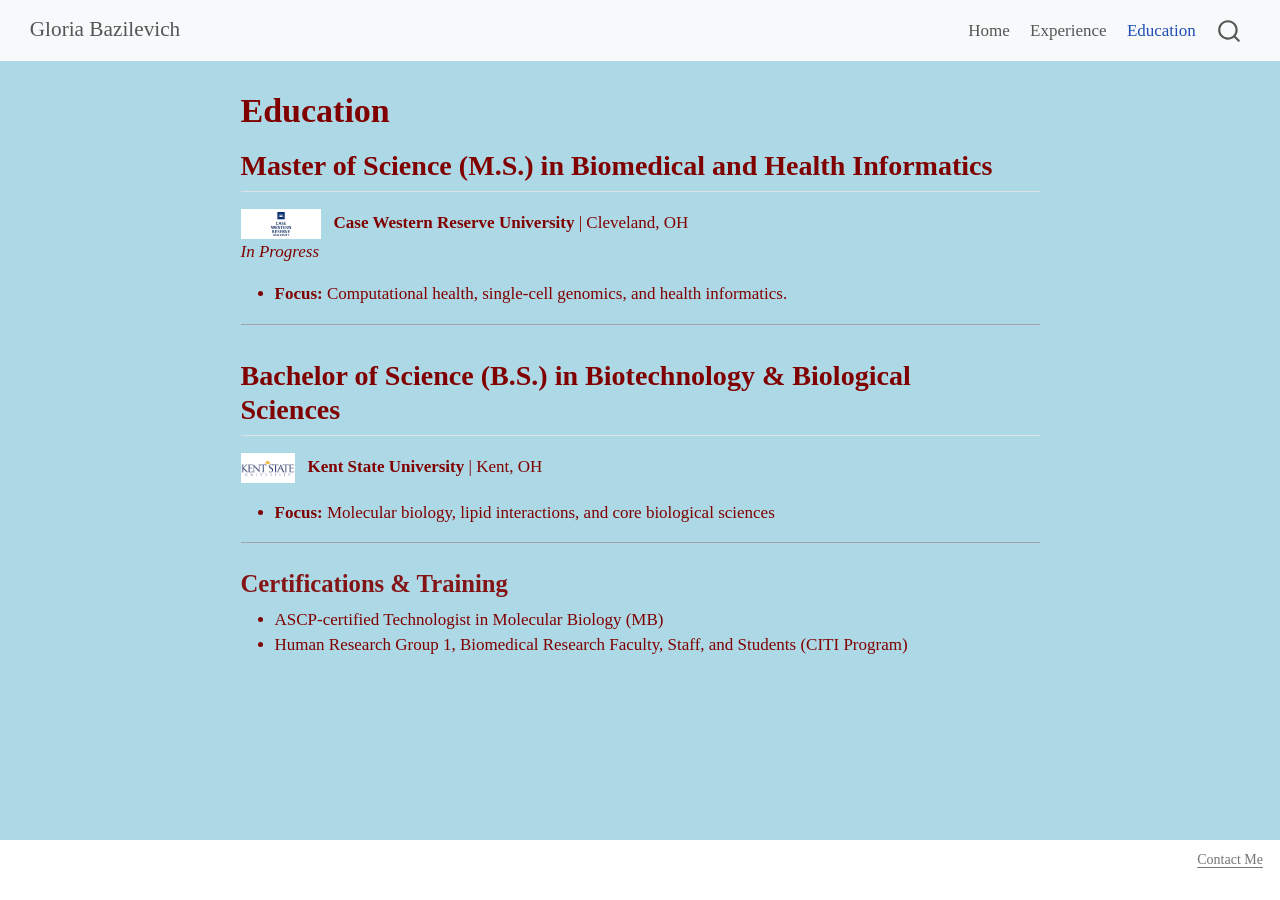
==== docs/education.html @ e03e36f9 "Add files via upload" ====
<!DOCTYPE html>
<html xmlns="http://www.w3.org/1999/xhtml" lang="en" xml:lang="en"><head>

<meta charset="utf-8">
<meta name="generator" content="quarto-1.9.38">

<meta name="viewport" content="width=device-width, initial-scale=1.0, user-scalable=yes">


<title>Education – Gloria Bazilevich</title>
<style>
/* Default styles provided by pandoc.
** See https://pandoc.org/MANUAL.html#variables-for-html for config info.
*/
code{white-space: pre-wrap;}
span.smallcaps{font-variant: small-caps;}
div.columns{display: flex; gap: min(4vw, 1.5em);}
div.column{flex: auto; overflow-x: auto;}
div.hanging-indent{margin-left: 1.5em; text-indent: -1.5em;}
ul.task-list{list-style: none;}
ul.task-list li input[type="checkbox"] {
  width: 0.8em;
  margin: 0 0.8em 0.2em -1em; /* quarto-specific, see https://github.com/quarto-dev/quarto-cli/issues/4556 */ 
  vertical-align: middle;
}
</style>


<script src="site_libs/quarto-nav/quarto-nav.js"></script>
<script src="site_libs/quarto-nav/headroom.min.js"></script>
<script src="site_libs/clipboard/clipboard.min.js"></script>
<script src="site_libs/quarto-search/autocomplete.umd.js"></script>
<script src="site_libs/quarto-search/fuse.min.js"></script>
<script src="site_libs/quarto-search/quarto-search.js"></script>
<meta name="quarto:offset" content="./">
<script src="site_libs/quarto-html/quarto.js" type="module"></script>
<script src="site_libs/quarto-html/tabsets/tabsets.js" type="module"></script>
<script src="site_libs/quarto-html/popper.min.js"></script>
<script src="site_libs/quarto-html/tippy.umd.min.js"></script>
<script src="site_libs/quarto-html/anchor.min.js"></script>
<link href="site_libs/quarto-html/tippy.css" rel="stylesheet">
<link href="site_libs/quarto-html/quarto-syntax-highlighting-15634bcf2e68342d4ad2dfa704d543f6.css" rel="stylesheet" id="quarto-text-highlighting-styles">
<script src="site_libs/bootstrap/bootstrap.min.js"></script>
<link href="site_libs/bootstrap/bootstrap-icons.css" rel="stylesheet">
<link href="site_libs/bootstrap/bootstrap-7b5c37acdea25cadfbbb16e4df08bc97.min.css" rel="stylesheet" append-hash="true" id="quarto-bootstrap" data-mode="light">
<script id="quarto-search-options" type="application/json">{
  "location": "navbar",
  "copy-button": false,
  "collapse-after": 3,
  "panel-placement": "end",
  "type": "overlay",
  "limit": 50,
  "keyboard-shortcut": [
    "f",
    "/",
    "s"
  ],
  "show-item-context": false,
  "language": {
    "search-no-results-text": "No results",
    "search-matching-documents-text": "matching documents",
    "search-copy-link-title": "Copy link to search",
    "search-hide-matches-text": "Hide additional matches",
    "search-more-match-text": "more match in this document",
    "search-more-matches-text": "more matches in this document",
    "search-clear-button-title": "Clear",
    "search-text-placeholder": "",
    "search-detached-cancel-button-title": "Cancel",
    "search-submit-button-title": "Submit",
    "search-label": "Search"
  }
}</script>


<meta property="og:title" content="Education – Gloria Bazilevich">
<meta property="og:description" content="">
<meta property="og:image" content="CWRU.png">
<meta property="og:site_name" content="Gloria Bazilevich">
</head>

<body class="nav-fixed fullcontent quarto-light">

<div id="quarto-search-results"></div>
  <header id="quarto-header" class="headroom fixed-top">
    <nav class="navbar navbar-expand-lg " data-bs-theme="dark">
      <div class="navbar-container container-fluid">
      <div class="navbar-brand-container mx-auto">
    <a class="navbar-brand" href="./index.html">
    <span class="navbar-title">Gloria Bazilevich</span>
    </a>
  </div>
            <div id="quarto-search" class="" title="Search"></div>
          <button class="navbar-toggler" type="button" data-bs-toggle="collapse" data-bs-target="#navbarCollapse" aria-controls="navbarCollapse" role="menu" aria-expanded="false" aria-label="Toggle navigation" onclick="if (window.quartoToggleHeadroom) { window.quartoToggleHeadroom(); }">
  <span class="navbar-toggler-icon"></span>
</button>
          <div class="collapse navbar-collapse" id="navbarCollapse">
            <ul class="navbar-nav navbar-nav-scroll ms-auto">
  <li class="nav-item">
    <a class="nav-link" href="./index.html"> 
<span class="menu-text">Home</span></a>
  </li>  
  <li class="nav-item">
    <a class="nav-link" href="./experience.html"> 
<span class="menu-text">Experience</span></a>
  </li>  
  <li class="nav-item">
    <a class="nav-link active" href="./education.html" aria-current="page"> 
<span class="menu-text">Education</span></a>
  </li>  
</ul>
          </div> <!-- /navcollapse -->
            <div class="quarto-navbar-tools">
</div>
      </div> <!-- /container-fluid -->
    </nav>
</header>
<!-- content -->
<div id="quarto-content" class="quarto-container page-columns page-rows-contents page-layout-article page-navbar">
<!-- sidebar -->
<!-- margin-sidebar -->
    
<!-- main -->
<main class="content" id="quarto-document-content">

<header id="title-block-header" class="quarto-title-block default">
<div class="quarto-title">
<h1 class="title">Education</h1>
</div>



<div class="quarto-title-meta">

    
  
    
  </div>
  


</header>


<section id="master-of-science-m.s.-in-biomedical-and-health-informatics" class="level2">
<h2 class="anchored" data-anchor-id="master-of-science-m.s.-in-biomedical-and-health-informatics">Master of Science (M.S.) in Biomedical and Health Informatics</h2>
<p><img src="CWRU.png" height="30" style="vertical-align: middle; margin-right: 8px;"> <strong>Case Western Reserve University</strong> | Cleveland, OH<br>
<em>In Progress</em></p>
<ul>
<li><strong>Focus:</strong> Computational health, single-cell genomics, and health informatics.</li>
</ul>
<hr>
</section>
<section id="bachelor-of-science-b.s.-in-biotechnology-biological-sciences" class="level2">
<h2 class="anchored" data-anchor-id="bachelor-of-science-b.s.-in-biotechnology-biological-sciences">Bachelor of Science (B.S.) in Biotechnology &amp; Biological Sciences</h2>
<p><img src="Kent.png" height="30" style="vertical-align: middle; margin-right: 8px;"> <strong>Kent State University</strong> | Kent, OH</p>
<ul>
<li><strong>Focus:</strong> Molecular biology, lipid interactions, and core biological sciences</li>
</ul>
<hr>
<section id="certifications-training" class="level3">
<h3 class="anchored" data-anchor-id="certifications-training">Certifications &amp; Training</h3>
<ul>
<li>
ASCP-certified Technologist in Molecular Biology (MB)
</li>
<li>
Human Research Group 1, Biomedical Research Faculty, Staff, and Students (CITI Program)
</li>
</ul>


</section>
</section>

</main> <!-- /main -->
<script id="quarto-html-after-body" type="application/javascript">
  window.document.addEventListener("DOMContentLoaded", function (event) {
    const icon = "";
    const anchorJS = new window.AnchorJS();
    anchorJS.options = {
      placement: 'right',
      icon: icon
    };
    anchorJS.add('.anchored');
    const isCodeAnnotation = (el) => {
      for (const clz of el.classList) {
        if (clz.startsWith('code-annotation-')) {                     
          return true;
        }
      }
      return false;
    }
    const onCopySuccess = function(e) {
      // button target
      const button = e.trigger;
      // don't keep focus
      button.blur();
      // flash "checked"
      button.classList.add('code-copy-button-checked');
      var currentTitle = button.getAttribute("title");
      button.setAttribute("title", "Copied!");
      let tooltip;
      if (window.bootstrap) {
        button.setAttribute("data-bs-toggle", "tooltip");
        button.setAttribute("data-bs-placement", "left");
        button.setAttribute("data-bs-title", "Copied!");
        tooltip = new bootstrap.Tooltip(button, 
          { trigger: "manual", 
            customClass: "code-copy-button-tooltip",
            offset: [0, -8]});
        tooltip.show();    
      }
      setTimeout(function() {
        if (tooltip) {
          tooltip.hide();
          button.removeAttribute("data-bs-title");
          button.removeAttribute("data-bs-toggle");
          button.removeAttribute("data-bs-placement");
        }
        button.setAttribute("title", currentTitle);
        button.classList.remove('code-copy-button-checked');
      }, 1000);
      // clear code selection
      e.clearSelection();
    }
    const getTextToCopy = function(trigger) {
      const outerScaffold = trigger.parentElement.cloneNode(true);
      const codeEl = outerScaffold.querySelector('code');
      for (const childEl of codeEl.children) {
        if (isCodeAnnotation(childEl)) {
          childEl.remove();
        }
      }
      return codeEl.innerText;
    }
    const clipboard = new window.ClipboardJS('.code-copy-button:not([data-in-quarto-modal])', {
      text: getTextToCopy
    });
    clipboard.on('success', onCopySuccess);
    if (window.document.getElementById('quarto-embedded-source-code-modal')) {
      const clipboardModal = new window.ClipboardJS('.code-copy-button[data-in-quarto-modal]', {
        text: getTextToCopy,
        container: window.document.getElementById('quarto-embedded-source-code-modal')
      });
      clipboardModal.on('success', onCopySuccess);
    }
      var localhostRegex = new RegExp(/^(?:http|https):\/\/localhost\:?[0-9]*\//);
      var mailtoRegex = new RegExp(/^mailto:/);
        var filterRegex = new RegExp('/' + window.location.host + '/');
      var isInternal = (href) => {
          return filterRegex.test(href) || localhostRegex.test(href) || mailtoRegex.test(href);
      }
      // Inspect non-navigation links and adorn them if external
     var links = window.document.querySelectorAll('a[href]:not(.nav-link):not(.navbar-brand):not(.toc-action):not(.sidebar-link):not(.sidebar-item-toggle):not(.pagination-link):not(.no-external):not([aria-hidden]):not(.dropdown-item):not(.quarto-navigation-tool):not(.about-link)');
      for (var i=0; i<links.length; i++) {
        const link = links[i];
        if (!isInternal(link.href)) {
          // undo the damage that might have been done by quarto-nav.js in the case of
          // links that we want to consider external
          if (link.dataset.originalHref !== undefined) {
            link.href = link.dataset.originalHref;
          }
        }
      }
    function tippyHover(el, contentFn, onTriggerFn, onUntriggerFn) {
      const config = {
        allowHTML: true,
        maxWidth: 500,
        delay: 100,
        arrow: false,
        appendTo: function(el) {
            return el.parentElement;
        },
        interactive: true,
        interactiveBorder: 10,
        theme: 'quarto',
        placement: 'bottom-start',
      };
      if (contentFn) {
        config.content = contentFn;
      }
      if (onTriggerFn) {
        config.onTrigger = onTriggerFn;
      }
      if (onUntriggerFn) {
        config.onUntrigger = onUntriggerFn;
      }
      window.tippy(el, config); 
    }
    const noterefs = window.document.querySelectorAll('a[role="doc-noteref"]');
    for (var i=0; i<noterefs.length; i++) {
      const ref = noterefs[i];
      tippyHover(ref, function() {
        // use id or data attribute instead here
        let href = ref.getAttribute('data-footnote-href') || ref.getAttribute('href');
        try { href = new URL(href).hash; } catch {}
        const id = href.replace(/^#\/?/, "");
        const note = window.document.getElementById(id);
        if (note) {
          return note.innerHTML;
        } else {
          return "";
        }
      });
    }
    const xrefs = window.document.querySelectorAll('a.quarto-xref');
    const processXRef = (id, note) => {
      // Strip column container classes
      const stripColumnClz = (el) => {
        el.classList.remove("page-full", "page-columns");
        if (el.children) {
          for (const child of el.children) {
            stripColumnClz(child);
          }
        }
      }
      stripColumnClz(note)
      if (id === null || id.startsWith('sec-')) {
        // Special case sections, only their first couple elements
        const container = document.createElement("div");
        if (note.children && note.children.length > 2) {
          container.appendChild(note.children[0].cloneNode(true));
          for (let i = 1; i < note.children.length; i++) {
            const child = note.children[i];
            if (child.tagName === "P" && child.innerText === "") {
              continue;
            } else {
              container.appendChild(child.cloneNode(true));
              break;
            }
          }
          if (window.Quarto?.typesetMath) {
            window.Quarto.typesetMath(container);
          }
          return container.innerHTML
        } else {
          if (window.Quarto?.typesetMath) {
            window.Quarto.typesetMath(note);
          }
          return note.innerHTML;
        }
      } else {
        // Remove any anchor links if they are present
        const anchorLink = note.querySelector('a.anchorjs-link');
        if (anchorLink) {
          anchorLink.remove();
        }
        if (window.Quarto?.typesetMath) {
          window.Quarto.typesetMath(note);
        }
        if (note.classList.contains("callout")) {
          return note.outerHTML;
        } else {
          return note.innerHTML;
        }
      }
    }
    for (var i=0; i<xrefs.length; i++) {
      const xref = xrefs[i];
      tippyHover(xref, undefined, function(instance) {
        instance.disable();
        let url = xref.getAttribute('href');
        let hash = undefined; 
        if (url.startsWith('#')) {
          hash = url;
        } else {
          try { hash = new URL(url).hash; } catch {}
        }
        if (hash) {
          const id = hash.replace(/^#\/?/, "");
          const note = window.document.getElementById(id);
          if (note !== null) {
            try {
              const html = processXRef(id, note.cloneNode(true));
              instance.setContent(html);
            } finally {
              instance.enable();
              instance.show();
            }
          } else {
            // See if we can fetch this
            fetch(url.split('#')[0])
            .then(res => res.text())
            .then(html => {
              const parser = new DOMParser();
              const htmlDoc = parser.parseFromString(html, "text/html");
              const note = htmlDoc.getElementById(id);
              if (note !== null) {
                const html = processXRef(id, note);
                instance.setContent(html);
              } 
            }).finally(() => {
              instance.enable();
              instance.show();
            });
          }
        } else {
          // See if we can fetch a full url (with no hash to target)
          // This is a special case and we should probably do some content thinning / targeting
          fetch(url)
          .then(res => res.text())
          .then(html => {
            const parser = new DOMParser();
            const htmlDoc = parser.parseFromString(html, "text/html");
            const note = htmlDoc.querySelector('main.content');
            if (note !== null) {
              // This should only happen for chapter cross references
              // (since there is no id in the URL)
              // remove the first header
              if (note.children.length > 0 && note.children[0].tagName === "HEADER") {
                note.children[0].remove();
              }
              const html = processXRef(null, note);
              instance.setContent(html);
            } 
          }).finally(() => {
            instance.enable();
            instance.show();
          });
        }
      }, function(instance) {
      });
    }
        let selectedAnnoteEl;
        const selectorForAnnotation = ( cell, annotation) => {
          let cellAttr = 'data-code-cell="' + cell + '"';
          let lineAttr = 'data-code-annotation="' +  annotation + '"';
          const selector = 'span[' + cellAttr + '][' + lineAttr + ']';
          return selector;
        }
        const selectCodeLines = (annoteEl) => {
          const doc = window.document;
          const targetCell = annoteEl.getAttribute("data-target-cell");
          const targetAnnotation = annoteEl.getAttribute("data-target-annotation");
          const annoteSpan = window.document.querySelector(selectorForAnnotation(targetCell, targetAnnotation));
          const lines = annoteSpan.getAttribute("data-code-lines").split(",");
          const lineIds = lines.map((line) => {
            return targetCell + "-" + line;
          })
          let top = null;
          let height = null;
          let parent = null;
          if (lineIds.length > 0) {
              //compute the position of the single el (top and bottom and make a div)
              const el = window.document.getElementById(lineIds[0]);
              top = el.offsetTop;
              height = el.offsetHeight;
              parent = el.parentElement.parentElement;
            if (lineIds.length > 1) {
              const lastEl = window.document.getElementById(lineIds[lineIds.length - 1]);
              const bottom = lastEl.offsetTop + lastEl.offsetHeight;
              height = bottom - top;
            }
            if (top !== null && height !== null && parent !== null) {
              // cook up a div (if necessary) and position it 
              let div = window.document.getElementById("code-annotation-line-highlight");
              if (div === null) {
                div = window.document.createElement("div");
                div.setAttribute("id", "code-annotation-line-highlight");
                div.style.position = 'absolute';
                parent.appendChild(div);
              }
              div.style.top = top - 2 + "px";
              div.style.height = height + 4 + "px";
              div.style.left = 0;
              let gutterDiv = window.document.getElementById("code-annotation-line-highlight-gutter");
              if (gutterDiv === null) {
                gutterDiv = window.document.createElement("div");
                gutterDiv.setAttribute("id", "code-annotation-line-highlight-gutter");
                gutterDiv.style.position = 'absolute';
                const codeCell = window.document.getElementById(targetCell);
                const gutter = codeCell.querySelector('.code-annotation-gutter');
                gutter.appendChild(gutterDiv);
              }
              gutterDiv.style.top = top - 2 + "px";
              gutterDiv.style.height = height + 4 + "px";
            }
            selectedAnnoteEl = annoteEl;
          }
        };
        const unselectCodeLines = () => {
          const elementsIds = ["code-annotation-line-highlight", "code-annotation-line-highlight-gutter"];
          elementsIds.forEach((elId) => {
            const div = window.document.getElementById(elId);
            if (div) {
              div.remove();
            }
          });
          selectedAnnoteEl = undefined;
        };
          // Handle positioning of the toggle
      window.addEventListener(
        "resize",
        throttle(() => {
          elRect = undefined;
          if (selectedAnnoteEl) {
            selectCodeLines(selectedAnnoteEl);
          }
        }, 10)
      );
      function throttle(fn, ms) {
      let throttle = false;
      let timer;
        return (...args) => {
          if(!throttle) { // first call gets through
              fn.apply(this, args);
              throttle = true;
          } else { // all the others get throttled
              if(timer) clearTimeout(timer); // cancel #2
              timer = setTimeout(() => {
                fn.apply(this, args);
                timer = throttle = false;
              }, ms);
          }
        };
      }
        // Attach click handler to the DT
        const annoteDls = window.document.querySelectorAll('dt[data-target-cell]');
        for (const annoteDlNode of annoteDls) {
          annoteDlNode.addEventListener('click', (event) => {
            const clickedEl = event.target;
            if (clickedEl !== selectedAnnoteEl) {
              unselectCodeLines();
              const activeEl = window.document.querySelector('dt[data-target-cell].code-annotation-active');
              if (activeEl) {
                activeEl.classList.remove('code-annotation-active');
              }
              selectCodeLines(clickedEl);
              clickedEl.classList.add('code-annotation-active');
            } else {
              // Unselect the line
              unselectCodeLines();
              clickedEl.classList.remove('code-annotation-active');
            }
          });
        }
    const findCites = (el) => {
      const parentEl = el.parentElement;
      if (parentEl) {
        const cites = parentEl.dataset.cites;
        if (cites) {
          return {
            el,
            cites: cites.split(' ')
          };
        } else {
          return findCites(el.parentElement)
        }
      } else {
        return undefined;
      }
    };
    var bibliorefs = window.document.querySelectorAll('a[role="doc-biblioref"]');
    for (var i=0; i<bibliorefs.length; i++) {
      const ref = bibliorefs[i];
      const citeInfo = findCites(ref);
      if (citeInfo) {
        tippyHover(citeInfo.el, function() {
          var popup = window.document.createElement('div');
          citeInfo.cites.forEach(function(cite) {
            var citeDiv = window.document.createElement('div');
            citeDiv.classList.add('hanging-indent');
            citeDiv.classList.add('csl-entry');
            var biblioDiv = window.document.getElementById('ref-' + cite);
            if (biblioDiv) {
              citeDiv.innerHTML = biblioDiv.innerHTML;
            }
            popup.appendChild(citeDiv);
          });
          return popup.innerHTML;
        });
      }
    }
  });
  </script>
</div> <!-- /content -->
<footer class="footer">
  <div class="nav-footer">
    <div class="nav-footer-left">
      &nbsp;
    </div>   
    <div class="nav-footer-center">
      &nbsp;
    </div>
    <div class="nav-footer-right">
<p><a href="mailto:gxb328@case.edu">Contact Me</a></p>
</div>
  </div>
</footer>




</body></html>
---- docs/site_libs/quarto-html/tippy.css ----
.tippy-box[data-animation=fade][data-state=hidden]{opacity:0}[data-tippy-root]{max-width:calc(100vw - 10px)}.tippy-box{position:relative;background-color:#333;color:#fff;border-radius:4px;font-size:14px;line-height:1.4;white-space:normal;outline:0;transition-property:transform,visibility,opacity}.tippy-box[data-placement^=top]>.tippy-arrow{bottom:0}.tippy-box[data-placement^=top]>.tippy-arrow:before{bottom:-7px;left:0;border-width:8px 8px 0;border-top-color:initial;transform-origin:center top}.tippy-box[data-placement^=bottom]>.tippy-arrow{top:0}.tippy-box[data-placement^=bottom]>.tippy-arrow:before{top:-7px;left:0;border-width:0 8px 8px;border-bottom-color:initial;transform-origin:center bottom}.tippy-box[data-placement^=left]>.tippy-arrow{right:0}.tippy-box[data-placement^=left]>.tippy-arrow:before{border-width:8px 0 8px 8px;border-left-color:initial;right:-7px;transform-origin:center left}.tippy-box[data-placement^=right]>.tippy-arrow{left:0}.tippy-box[data-placement^=right]>.tippy-arrow:before{left:-7px;border-width:8px 8px 8px 0;border-right-color:initial;transform-origin:center right}.tippy-box[data-inertia][data-state=visible]{transition-timing-function:cubic-bezier(.54,1.5,.38,1.11)}.tippy-arrow{width:16px;height:16px;color:#333}.tippy-arrow:before{content:"";position:absolute;border-color:transparent;border-style:solid}.tippy-content{position:relative;padding:5px 9px;z-index:1}
---- docs/site_libs/quarto-html/quarto-syntax-highlighting-15634bcf2e68342d4ad2dfa704d543f6.css ----
/* quarto syntax highlight colors */
:root {
  --quarto-hl-ot-color: #003B4F;
  --quarto-hl-at-color: #657422;
  --quarto-hl-ss-color: #20794D;
  --quarto-hl-an-color: #5E5E5E;
  --quarto-hl-fu-color: #4758AB;
  --quarto-hl-st-color: #20794D;
  --quarto-hl-cf-color: #003B4F;
  --quarto-hl-op-color: #5E5E5E;
  --quarto-hl-er-color: #AD0000;
  --quarto-hl-bn-color: #AD0000;
  --quarto-hl-al-color: #AD0000;
  --quarto-hl-va-color: #111111;
  --quarto-hl-bu-color: inherit;
  --quarto-hl-ex-color: inherit;
  --quarto-hl-pp-color: #AD0000;
  --quarto-hl-in-color: #5E5E5E;
  --quarto-hl-vs-color: #20794D;
  --quarto-hl-wa-color: #5E5E5E;
  --quarto-hl-do-color: #5E5E5E;
  --quarto-hl-im-color: #00769E;
  --quarto-hl-ch-color: #20794D;
  --quarto-hl-dt-color: #AD0000;
  --quarto-hl-fl-color: #AD0000;
  --quarto-hl-co-color: #5E5E5E;
  --quarto-hl-cv-color: #5E5E5E;
  --quarto-hl-cn-color: #8f5902;
  --quarto-hl-sc-color: #5E5E5E;
  --quarto-hl-dv-color: #AD0000;
  --quarto-hl-kw-color: #003B4F;
}

/* other quarto variables */
:root {
  --quarto-font-monospace: SFMono-Regular, Menlo, Monaco, Consolas, "Liberation Mono", "Courier New", monospace;
}

/* syntax highlight based on Pandoc's rules */
pre > code.sourceCode > span {
  color: #003B4F;
}

code.sourceCode > span {
  color: #003B4F;
}

div.sourceCode,
div.sourceCode pre.sourceCode {
  color: #003B4F;
}

/* Normal */
code span {
  color: #003B4F;
}

/* Alert */
code span.al {
  color: #AD0000;
  font-style: inherit;
}

/* Annotation */
code span.an {
  color: #5E5E5E;
  font-style: inherit;
}

/* Attribute */
code span.at {
  color: #657422;
  font-style: inherit;
}

/* BaseN */
code span.bn {
  color: #AD0000;
  font-style: inherit;
}

/* BuiltIn */
code span.bu {
  font-style: inherit;
}

/* ControlFlow */
code span.cf {
  color: #003B4F;
  font-weight: bold;
  font-style: inherit;
}

/* Char */
code span.ch {
  color: #20794D;
  font-style: inherit;
}

/* Constant */
code span.cn {
  color: #8f5902;
  font-style: inherit;
}

/* Comment */
code span.co {
  color: #5E5E5E;
  font-style: inherit;
}

/* CommentVar */
code span.cv {
  color: #5E5E5E;
  font-style: italic;
}

/* Documentation */
code span.do {
  color: #5E5E5E;
  font-style: italic;
}

/* DataType */
code span.dt {
  color: #AD0000;
  font-style: inherit;
}

/* DecVal */
code span.dv {
  color: #AD0000;
  font-style: inherit;
}

/* Error */
code span.er {
  color: #AD0000;
  font-style: inherit;
}

/* Extension */
code span.ex {
  font-style: inherit;
}

/* Float */
code span.fl {
  color: #AD0000;
  font-style: inherit;
}

/* Function */
code span.fu {
  color: #4758AB;
  font-style: inherit;
}

/* Import */
code span.im {
  color: #00769E;
  font-style: inherit;
}

/* Information */
code span.in {
  color: #5E5E5E;
  font-style: inherit;
}

/* Keyword */
code span.kw {
  color: #003B4F;
  font-weight: bold;
  font-style: inherit;
}

/* Operator */
code span.op {
  color: #5E5E5E;
  font-style: inherit;
}

/* Other */
code span.ot {
  color: #003B4F;
  font-style: inherit;
}

/* Preprocessor */
code span.pp {
  color: #AD0000;
  font-style: inherit;
}

/* SpecialChar */
code span.sc {
  color: #5E5E5E;
  font-style: inherit;
}

/* SpecialString */
code span.ss {
  color: #20794D;
  font-style: inherit;
}

/* String */
code span.st {
  color: #20794D;
  font-style: inherit;
}

/* Variable */
code span.va {
  color: #111111;
  font-style: inherit;
}

/* VerbatimString */
code span.vs {
  color: #20794D;
  font-style: inherit;
}

/* Warning */
code span.wa {
  color: #5E5E5E;
  font-style: italic;
}

.prevent-inlining {
  content: "</";
}

/*# sourceMappingURL=f23921c56f73e400b49028c9186a1aa0.css.map */
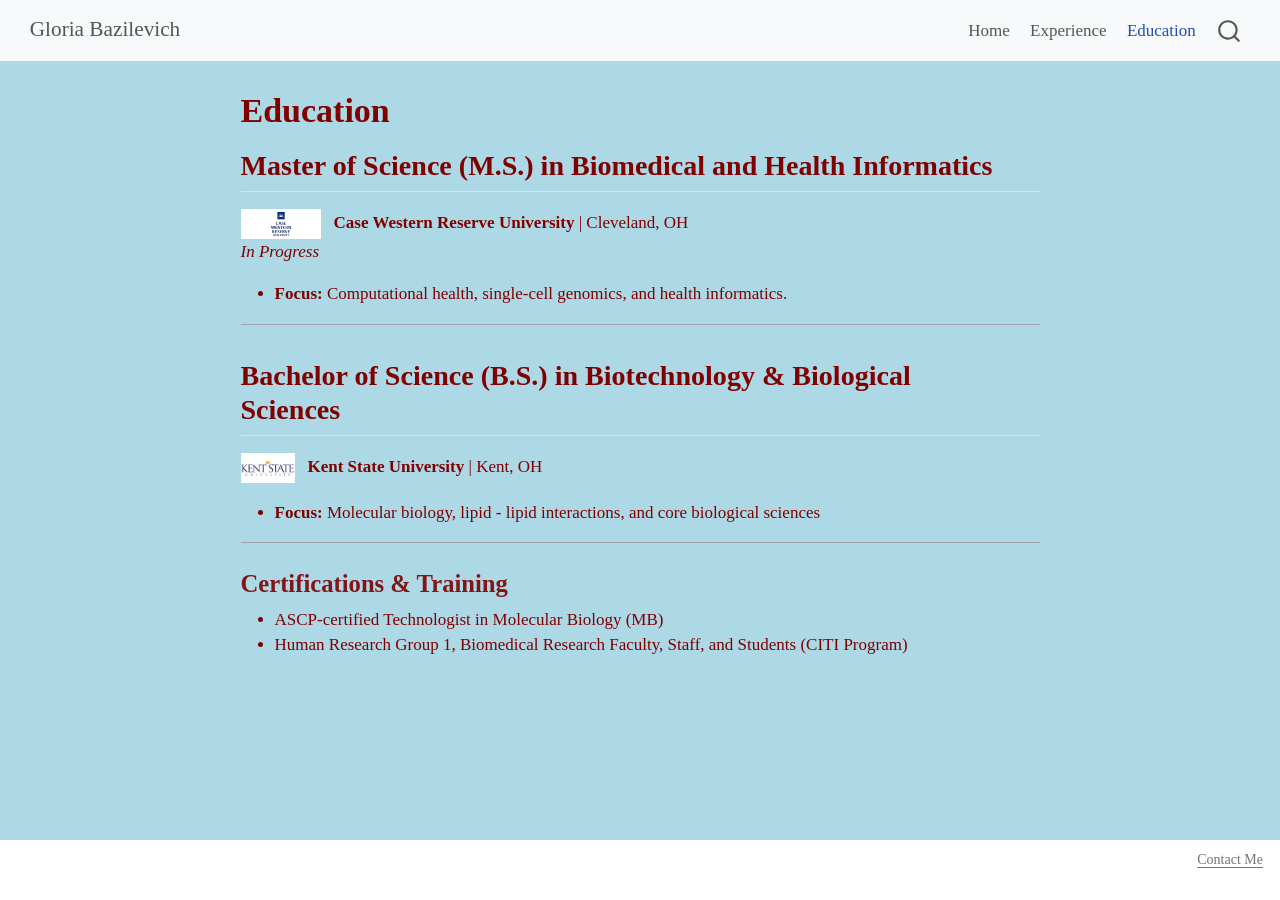
==== commit 1eb11a0d: "Add files via upload" ====
--- a/docs/education.html
+++ b/docs/education.html
@@ -154,7 +154,7 @@
 <h2 class="anchored" data-anchor-id="bachelor-of-science-b.s.-in-biotechnology-biological-sciences">Bachelor of Science (B.S.) in Biotechnology &amp; Biological Sciences</h2>
 <p><img src="Kent.png" height="30" style="vertical-align: middle; margin-right: 8px;"> <strong>Kent State University</strong> | Kent, OH</p>
 <ul>
-<li><strong>Focus:</strong> Molecular biology, lipid interactions, and core biological sciences</li>
+<li><strong>Focus:</strong> Molecular biology, lipid - lipid interactions, and core biological sciences</li>
 </ul>
 <hr>
 <section id="certifications-training" class="level3">
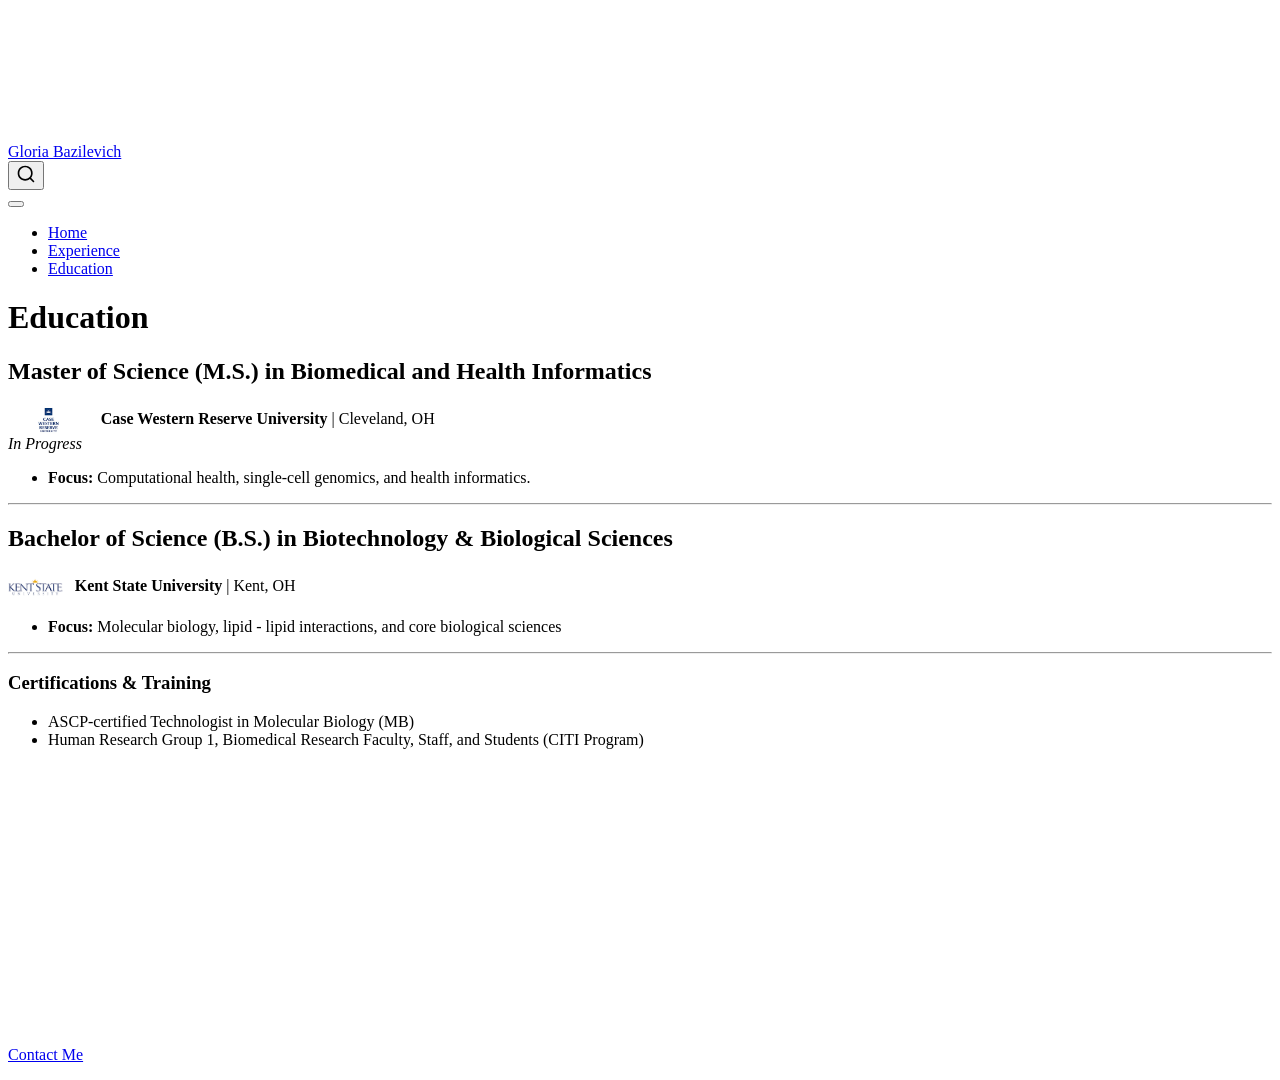
==== commit dcfe8bf0: "Add files via upload" ====
--- a/docs/education.html
+++ b/docs/education.html
@@ -37,12 +37,11 @@
 <script src="site_libs/quarto-html/tabsets/tabsets.js" type="module"></script>
 <script src="site_libs/quarto-html/popper.min.js"></script>
 <script src="site_libs/quarto-html/tippy.umd.min.js"></script>
-<script src="site_libs/quarto-html/anchor.min.js"></script>
 <link href="site_libs/quarto-html/tippy.css" rel="stylesheet">
 <link href="site_libs/quarto-html/quarto-syntax-highlighting-15634bcf2e68342d4ad2dfa704d543f6.css" rel="stylesheet" id="quarto-text-highlighting-styles">
 <script src="site_libs/bootstrap/bootstrap.min.js"></script>
 <link href="site_libs/bootstrap/bootstrap-icons.css" rel="stylesheet">
-<link href="site_libs/bootstrap/bootstrap-7b5c37acdea25cadfbbb16e4df08bc97.min.css" rel="stylesheet" append-hash="true" id="quarto-bootstrap" data-mode="light">
+<link href="site_libs/bootstrap/bootstrap-02b2c27f67e16f8ea9873203487af325.min.css" rel="stylesheet" append-hash="true" id="quarto-bootstrap" data-mode="light">
 <script id="quarto-search-options" type="application/json">{
   "location": "navbar",
   "copy-button": false,
@@ -142,7 +141,7 @@
 
 
 <section id="master-of-science-m.s.-in-biomedical-and-health-informatics" class="level2">
-<h2 class="anchored" data-anchor-id="master-of-science-m.s.-in-biomedical-and-health-informatics">Master of Science (M.S.) in Biomedical and Health Informatics</h2>
+<h2 data-anchor-id="master-of-science-m.s.-in-biomedical-and-health-informatics">Master of Science (M.S.) in Biomedical and Health Informatics</h2>
 <p><img src="CWRU.png" height="30" style="vertical-align: middle; margin-right: 8px;"> <strong>Case Western Reserve University</strong> | Cleveland, OH<br>
 <em>In Progress</em></p>
 <ul>
@@ -151,14 +150,14 @@
 <hr>
 </section>
 <section id="bachelor-of-science-b.s.-in-biotechnology-biological-sciences" class="level2">
-<h2 class="anchored" data-anchor-id="bachelor-of-science-b.s.-in-biotechnology-biological-sciences">Bachelor of Science (B.S.) in Biotechnology &amp; Biological Sciences</h2>
+<h2 data-anchor-id="bachelor-of-science-b.s.-in-biotechnology-biological-sciences">Bachelor of Science (B.S.) in Biotechnology &amp; Biological Sciences</h2>
 <p><img src="Kent.png" height="30" style="vertical-align: middle; margin-right: 8px;"> <strong>Kent State University</strong> | Kent, OH</p>
 <ul>
 <li><strong>Focus:</strong> Molecular biology, lipid - lipid interactions, and core biological sciences</li>
 </ul>
 <hr>
 <section id="certifications-training" class="level3">
-<h3 class="anchored" data-anchor-id="certifications-training">Certifications &amp; Training</h3>
+<h3 data-anchor-id="certifications-training">Certifications &amp; Training</h3>
 <ul>
 <li>
 ASCP-certified Technologist in Molecular Biology (MB)
@@ -175,13 +174,6 @@
 </main> <!-- /main -->
 <script id="quarto-html-after-body" type="application/javascript">
   window.document.addEventListener("DOMContentLoaded", function (event) {
-    const icon = "";
-    const anchorJS = new window.AnchorJS();
-    anchorJS.options = {
-      placement: 'right',
-      icon: icon
-    };
-    anchorJS.add('.anchored');
     const isCodeAnnotation = (el) => {
       for (const clz of el.classList) {
         if (clz.startsWith('code-annotation-')) {                     
